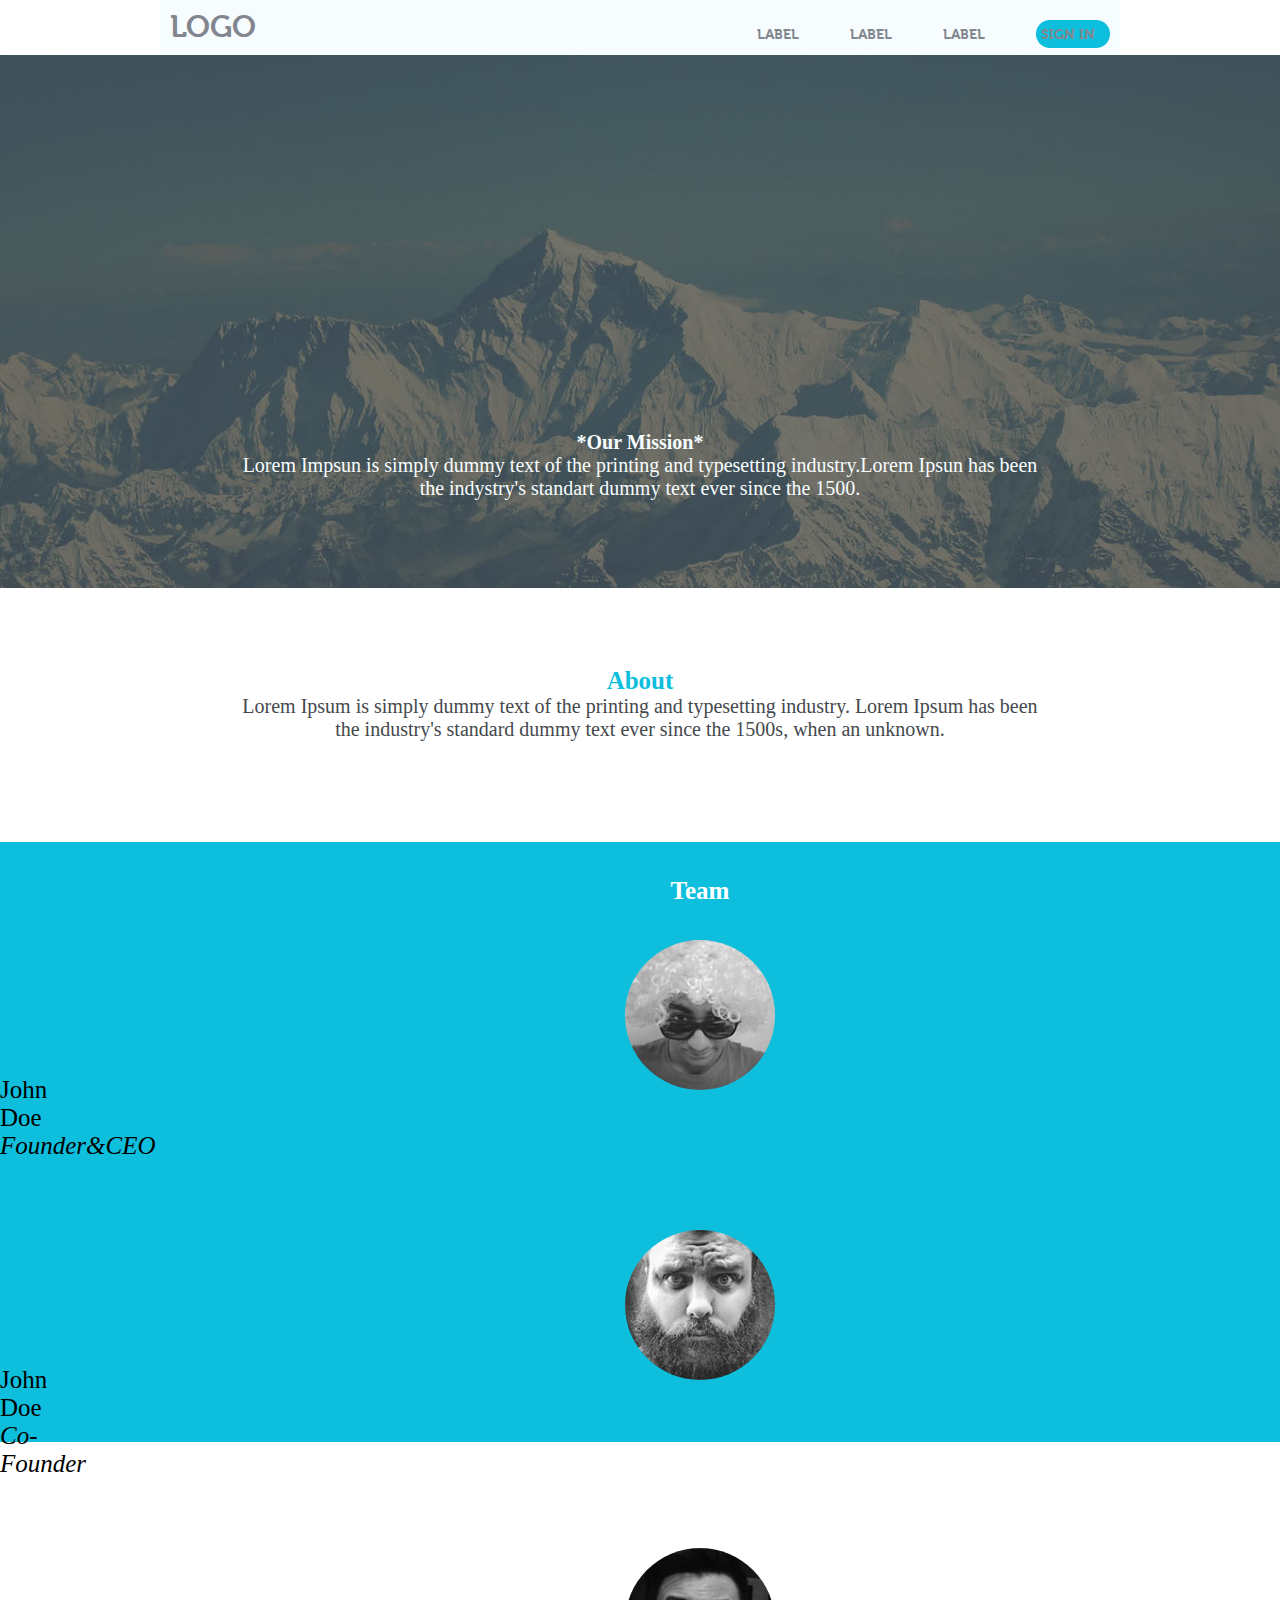
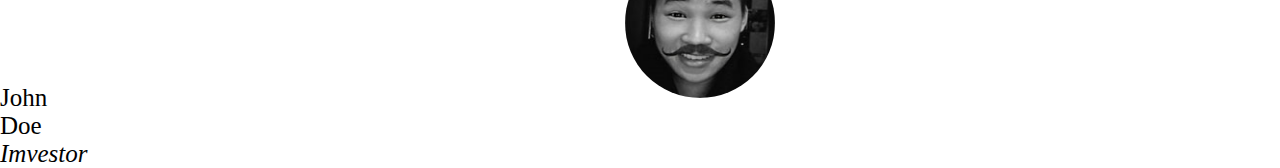
==== index.html @ d0048938 "one more shit" ====
<!DOCTYPE html>
<html>
<head>
	<title>Index</title>
	<link rel="stylesheet" type="text/css" href="./styles/style.css">
	<link rel="stylesheet" type="text/css" href="./styles/reset.css">
	<link rel="stylesheet" type="text/css" href="./fonts/stylesheet.css">
</head>
<body>
	<header>
		<div class="header">
			<a href="#" class="LOGO">LOGO</a>
			<ul class="menu">
				<li class="label"><a href="#">LABEL</a></li>
				<li class="label"><a href="#">LABEL</a></li>
				<li class="label"><a href="#">LABEL</a></li>
				<li class="Sign"><a href="#">SIGN IN</a></li>
			</ul>
		</div>
	</header>
	<main>
		<div class="ourmission">
		<img src="img/Layer 781.jpg">
		<div class="stars">
				<h1>*Our Mission*</h1>
			<p> Lorem Impsun is simply dummy text of the printing and typesetting industry.Lorem Ipsun has been the indystry's standart dummy text ever since the 1500.
			</p>
		</div>
	    </div>
		<div class="bg">
			<h2> About </h2>
			<p> Lorem Ipsum is simply dummy text of the printing and typesetting industry. Lorem Ipsum has been the industry's standard dummy text ever since the 1500s, when an unknown.
			</p>
		</div>
		</div>
		<div class="team">
			<h2>Team</h2>
			<div class="face"><img src="./img/Layer 79.jpg"></div>
			<figcaption class="name">John Doe <em>Founder&CEO</em></figcaption>
			<div class="face"><img src="./img/Layer 80.jpg"></div>
			<figcaption class="name">John Doe <em> Co-Founder</em></figcaption>
			<div class="face"><img src="./img/Layer 81.jpg"></div>
			<figcaption class="name">John Doe <em>Imvestor</em></figcaption>
			<div class="work"></div>
			
		</div>
	</main>

	<footer>
		
		
	</footer>

</body>
</html>
---- styles/style.css ----
.header{
	width: 960px;
	margin: auto;
	background-color: #f7fdfe;
	padding: 10px;
	font-family: 'museo700';

}
body a{
	text-decoration: none;
}
header a{
color: #82868f;

}

li{
display: inline-block;
text-decoration: none;
margin-right: 37px;
}
.menu{
	float: right;
	padding-top: 10px;

}
.label{
	margin-right: 37px;
	text-decoration: none;
}
 .menu a{
	margin-right: 10px;
	font-size: 14px;
}
.LOGO {
	font-size: 30px;
}
.Sign{
	background-color: #0ebfdd;
	border: 1px;
	padding: 5px;
	border-radius: 30px;
}
  img{
  width: 1400px;
  margin: auto;
}
.main{
  margin: auto;	
  position: relative;
}
.stars  {
  font-size: 20px;
  text-align: center;
  position: absolute;
  top: 70%;
  width: 800px;
  left:50%;
  transform: translate(-50%);
  color: #f7fdfe;
}

.ourmission{
position: relative;
text-align: center;
top: 0;
}
.bg{
	position: relative;
	width: 800px;
	height: 250px;
	text-align: center;
	margin: auto;
	top: 70%;
	transform: translateY(30%);
}
.bg h2{
	color: #0ebfdd;
	font-size: 25px;
}
.bg p{
	color: #45494d;
	font-size: 20px;
}
.team{
	width: 1400px;
	height: 600px;
	background-color: #0ebfdd;
	position: relative;
	margin: auto;
	text-align: center;
	font-size: 25px;
}
.team h2{
	color: #ffffff;
	transform: translateY(35px); 
}
.face{
  display: inline-block;
  width: 150px;
  height: 150px;
  overflow: hidden;
  border-radius: 50%;
  margin: 25px;
  transform: translateY(30%);
  text-align: center;
}
.face img{
  width: 150px;
  height: 150px;
  display: inline-block;
}
.name{
	text-align: center;
	width: 10px;
}
---- fonts/stylesheet.css ----
/*! Generated by Font Squirrel (https://www.fontsquirrel.com) on February 2, 2019 */



@font-face {
    font-family: 'museo700';
    src: url('museo_700-webfont.eot');
    src: url('museo_700-webfont.eot?#iefix') format('embedded-opentype'),
         url('museo_700-webfont.woff2') format('woff2'),
         url('museo_700-webfont.woff') format('woff'),
         url('museo_700-webfont.ttf') format('truetype');
    font-weight: normal;
    font-style: normal;

}
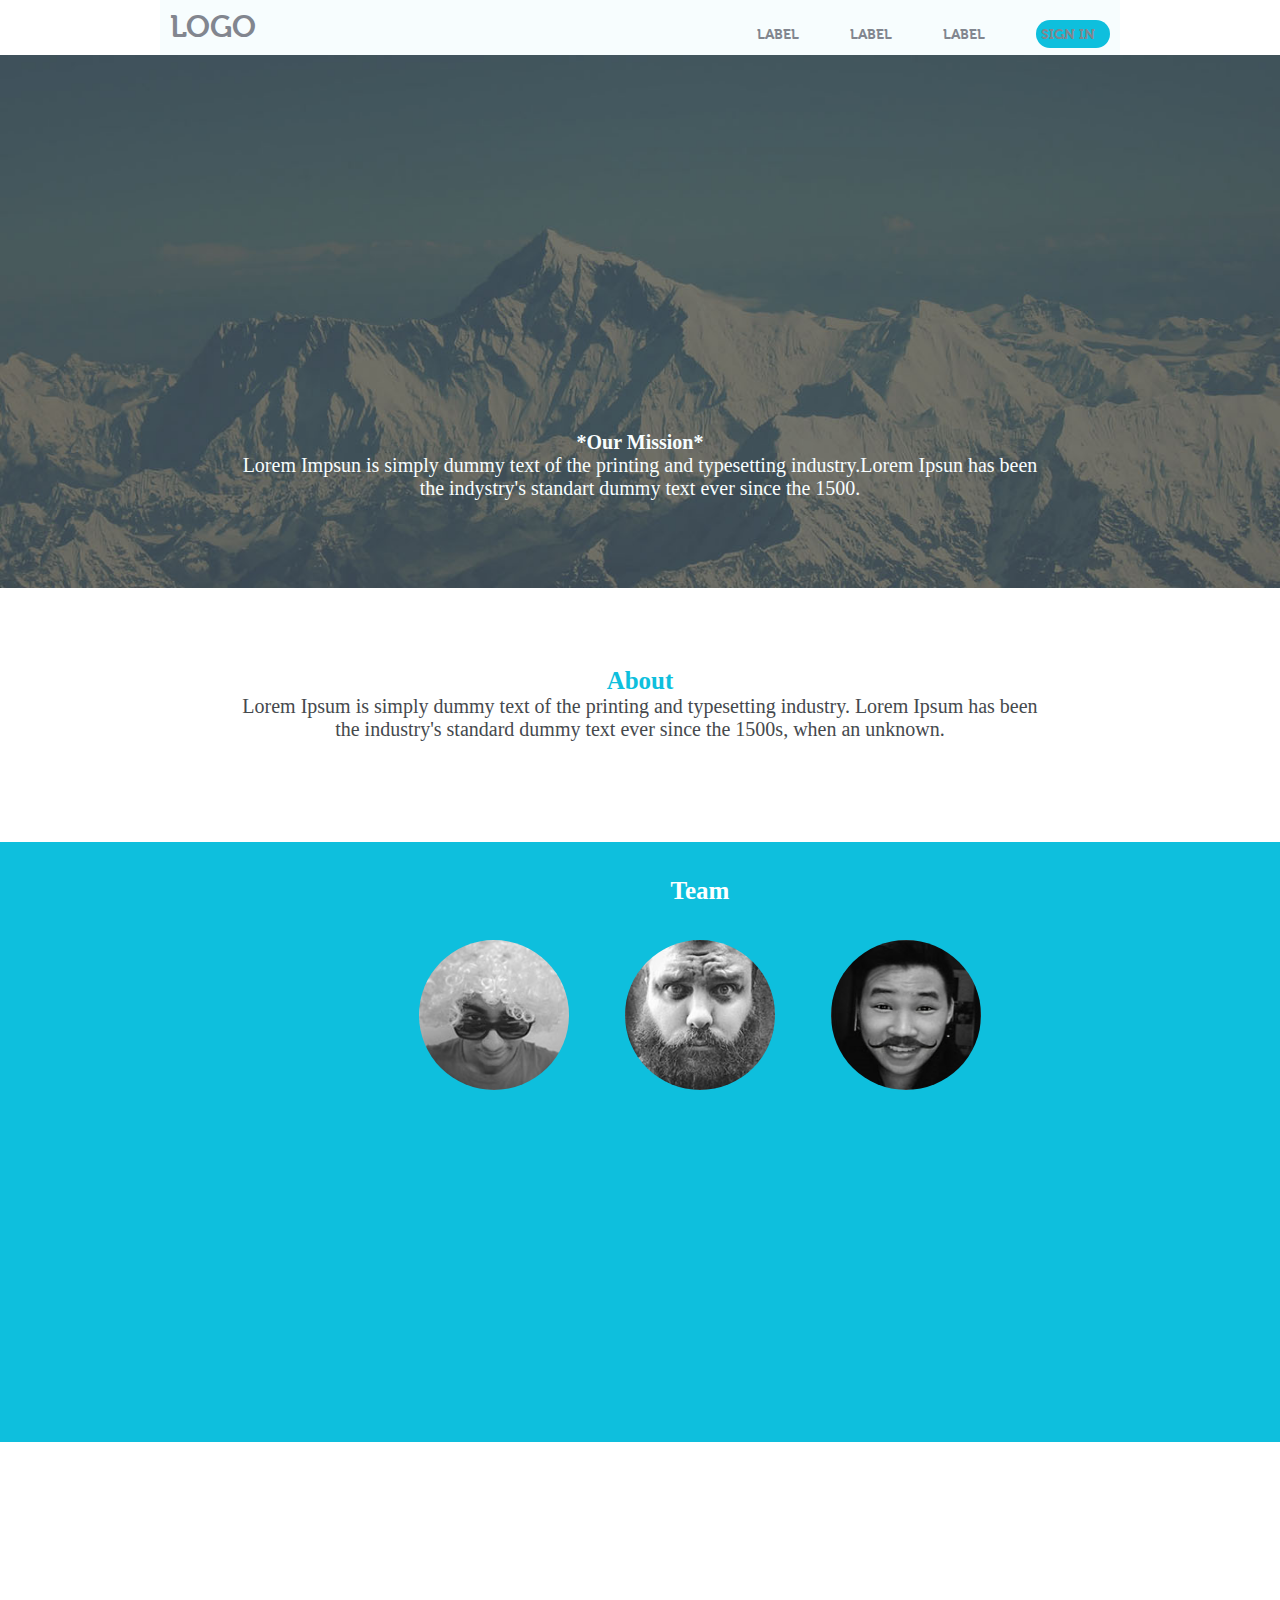
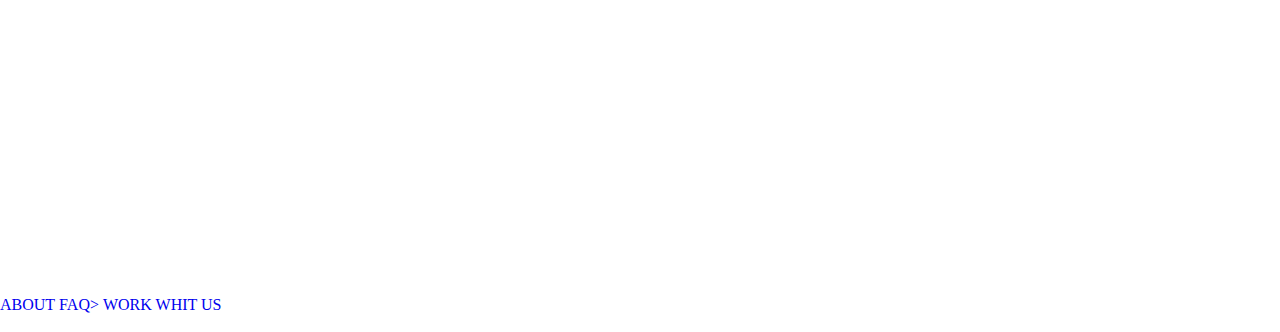
==== commit ec8be53e: "new shit" ====
--- a/index.html
+++ b/index.html
@@ -35,18 +35,31 @@
 		</div>
 		<div class="team">
 			<h2>Team</h2>
-			<div class="face"><img src="./img/Layer 79.jpg"></div>
-			<figcaption class="name">John Doe <em>Founder&CEO</em></figcaption>
-			<div class="face"><img src="./img/Layer 80.jpg"></div>
-			<figcaption class="name">John Doe <em> Co-Founder</em></figcaption>
-			<div class="face"><img src="./img/Layer 81.jpg"></div>
-			<figcaption class="name">John Doe <em>Imvestor</em></figcaption>
+			<figure class="face">
+		    <img src="./img/Layer 79.jpg">
+			<figcaption class="name">John Doe <em>Founder&CEO</em></figcaption></figure>
+			<figure class="face">
+			<img src="./img/Layer 80.jpg">
+			<figcaption class="name">John Doe <em> Co-Founder</em></figcaption></figure>
+			<figure class="face">
+			<img src="./img/Layer 81.jpg">
+			<figcaption class="name">John Doe <em>Imvestor</em></figcaption></figure>
 			<div class="work"></div>
-			
 		</div>
+		<iframe src="https://www.google.com/maps/embed?pb=!1m18!1m12!1m3!1d729.9897849547955!2d-81.25911024288953!3d42.958065471756285!2m3!1f0!2f0!3f0!3m2!1i1024!2i768!4f13.1!3m3!1m2!1s0x882ef18241b74919%3A0xaa1edb406be1b6e8!2zSGlnaGxhbmQgQXZlLCBMb25kb24sIE9OLCDQmtCw0L3QsNC00LA!5e0!3m2!1sru!2s!4v1550308290056" width="600" height="450" frameborder="0" style="border:0" allowfullscreen></iframe>	
 	</main>
+	<footer>
+			<ul class="mn">
+				<li class="gn"><a href="#">ABOUT</a></li>
+				<li class="gn"><a href="#">FAQ></li>
+				<li class="rh"><a href="#">WORK WHIT US</a></li>
+			</ul>
+			<ul class="icon">
+				<li></li>
+				<li></li>
+				<li></li>
+			</ul>
 
-	<footer>
 		
 		
 	</footer>
--- a/styles/style.css
+++ b/styles/style.css
@@ -111,8 +111,11 @@
   display: inline-block;
 }
 .name{
+	color: #f7fdfe;
 	text-align: center;
-	width: 10px;
+}
+iframe{
+	width: 1400px;
 }
 
 
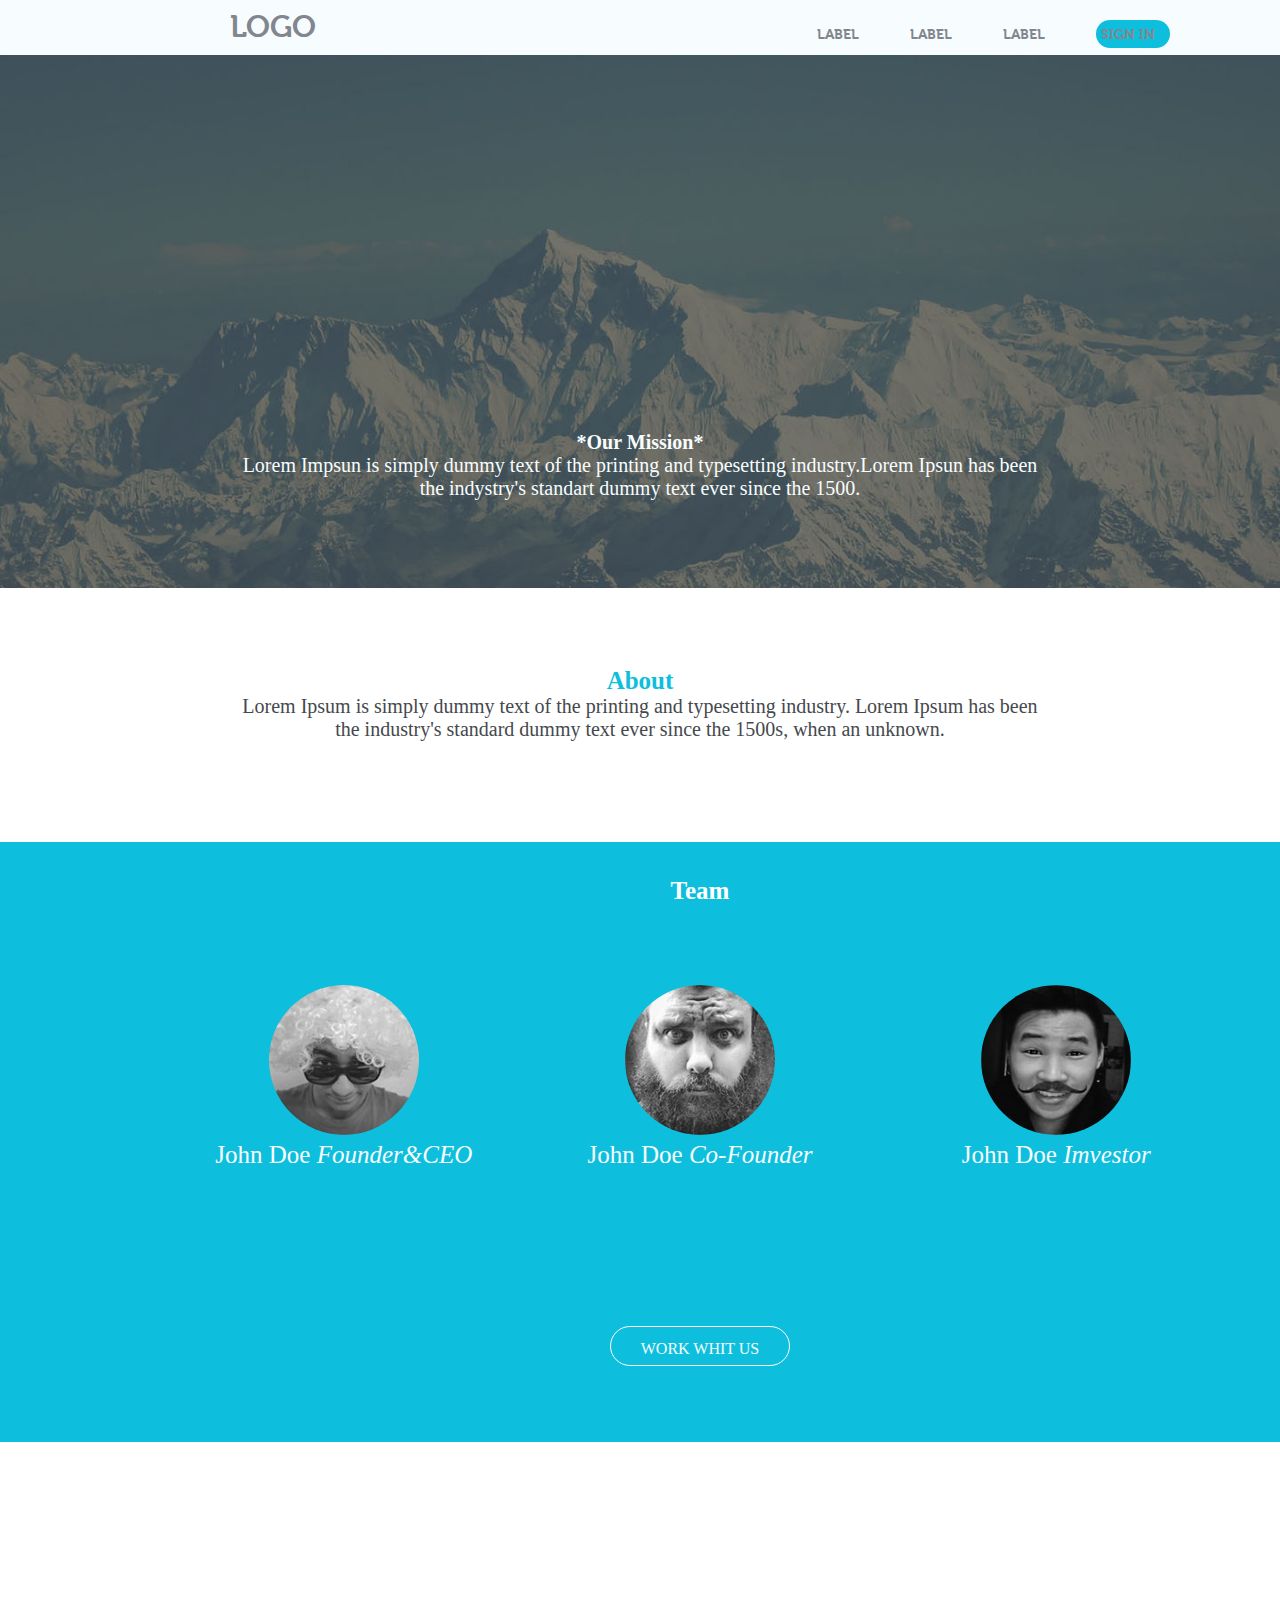
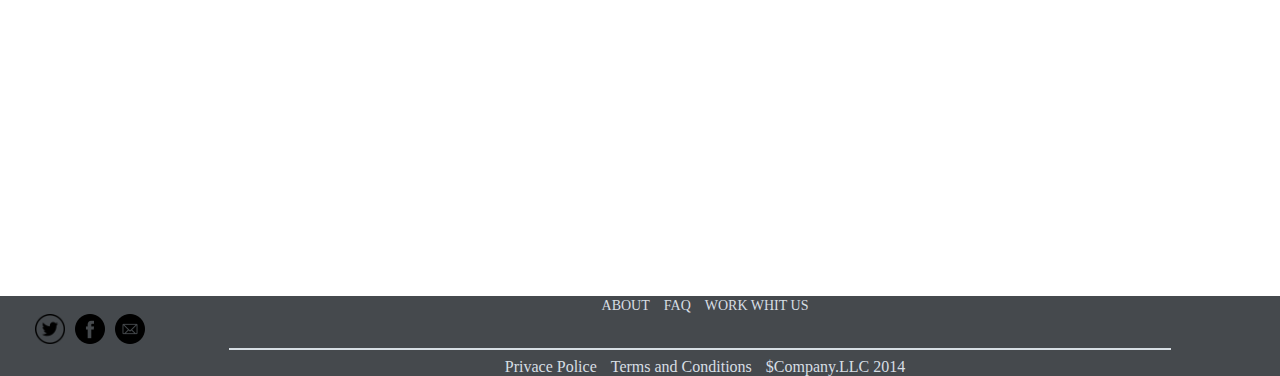
==== commit c8396676: "ces" ====
--- a/index.html
+++ b/index.html
@@ -44,24 +44,25 @@
 			<figure class="face">
 			<img src="./img/Layer 81.jpg">
 			<figcaption class="name">John Doe <em>Imvestor</em></figcaption></figure>
-			<div class="work"></div>
+			<div class="work"><a href="#">WORK WHIT US</a></div>
 		</div>
 		<iframe src="https://www.google.com/maps/embed?pb=!1m18!1m12!1m3!1d729.9897849547955!2d-81.25911024288953!3d42.958065471756285!2m3!1f0!2f0!3f0!3m2!1i1024!2i768!4f13.1!3m3!1m2!1s0x882ef18241b74919%3A0xaa1edb406be1b6e8!2zSGlnaGxhbmQgQXZlLCBMb25kb24sIE9OLCDQmtCw0L3QsNC00LA!5e0!3m2!1sru!2s!4v1550308290056" width="600" height="450" frameborder="0" style="border:0" allowfullscreen></iframe>	
 	</main>
 	<footer>
-			<ul class="mn">
-				<li class="gn"><a href="#">ABOUT</a></li>
-				<li class="gn"><a href="#">FAQ></li>
-				<li class="rh"><a href="#">WORK WHIT US</a></li>
-			</ul>
-			<ul class="icon">
-				<li></li>
-				<li></li>
-				<li></li>
-			</ul>
-
-		
-		
+		<nav>
+			<a href="#">ABOUT</a>
+			<a href="#">FAQ</a>
+			<a href="#">WORK WHIT US</a>
+		</nav>
+			<div class="social">
+			<a href="#"><img src="./img/mail.png"></a>
+			<a href="#"><img src="./img/face.png"></a>
+			<a href="#"><img src="./img/twit.png"></a>
+		</div>
+        <hr align="center"  width="940px" color="#d7dee4"/>
+		<p>Privace Police</p>
+		<p>Terms and Conditions </p>
+		<p>$Company.LLC 2014</p>
 	</footer>
 
 </body>
--- a/styles/style.css
+++ b/styles/style.css
@@ -1,3 +1,7 @@
+header{
+	background-color: #f7fdfe;
+	width: 1400px;
+}
 .header{
 	width: 960px;
 	margin: auto;
@@ -11,7 +15,6 @@
 }
 header a{
 color: #82868f;
-
 }
 
 li{
@@ -22,7 +25,6 @@
 .menu{
 	float: right;
 	padding-top: 10px;
-
 }
 .label{
 	margin-right: 37px;
@@ -40,6 +42,7 @@
 	border: 1px;
 	padding: 5px;
 	border-radius: 30px;
+
 }
   img{
   width: 1400px;
@@ -97,8 +100,8 @@
 }
 .face{
   display: inline-block;
-  width: 150px;
-  height: 150px;
+  width: 300px;
+  height: 300px;
   overflow: hidden;
   border-radius: 50%;
   margin: 25px;
@@ -109,13 +112,57 @@
   width: 150px;
   height: 150px;
   display: inline-block;
+  border-radius: 50%;
 }
 .name{
 	color: #f7fdfe;
 	text-align: center;
 }
+.work{
+	width: 180px;
+	border: 1px solid white;
+	padding: 5px;
+	border-radius: 30px;
+	margin: auto;
+	transform: translateY(250%);
+	
+}
+.work a{
+	color: #f7fdfe;
+	font-size: 16px;
+
+}
 iframe{
 	width: 1400px;
+}
+footer{
+	background-color: #45494d;
+	width: 1400px;
+	margin: 0 auto;
+  text-align: center;
+}
+footer a{
+	color: #d7dee4;
+	font-size: 14px;
+	margin-left: 10px;
+}
+footer nav a:hover{
+	border-bottom: 1px solid #d7dee4;
+}
+footer p{
+	color: #d7dee4;
+	text-align: right;
+	margin-left: 10px;
+	display: inline-block;
+}
+.social{
+	width:  140px;
+	margin-left: 5px;
+}
+.social a{
+	display: inline-block;
+  width: 30px;
+  float: right;
 }
 
 
@@ -134,6 +181,3 @@
 
 
 
-
-
-
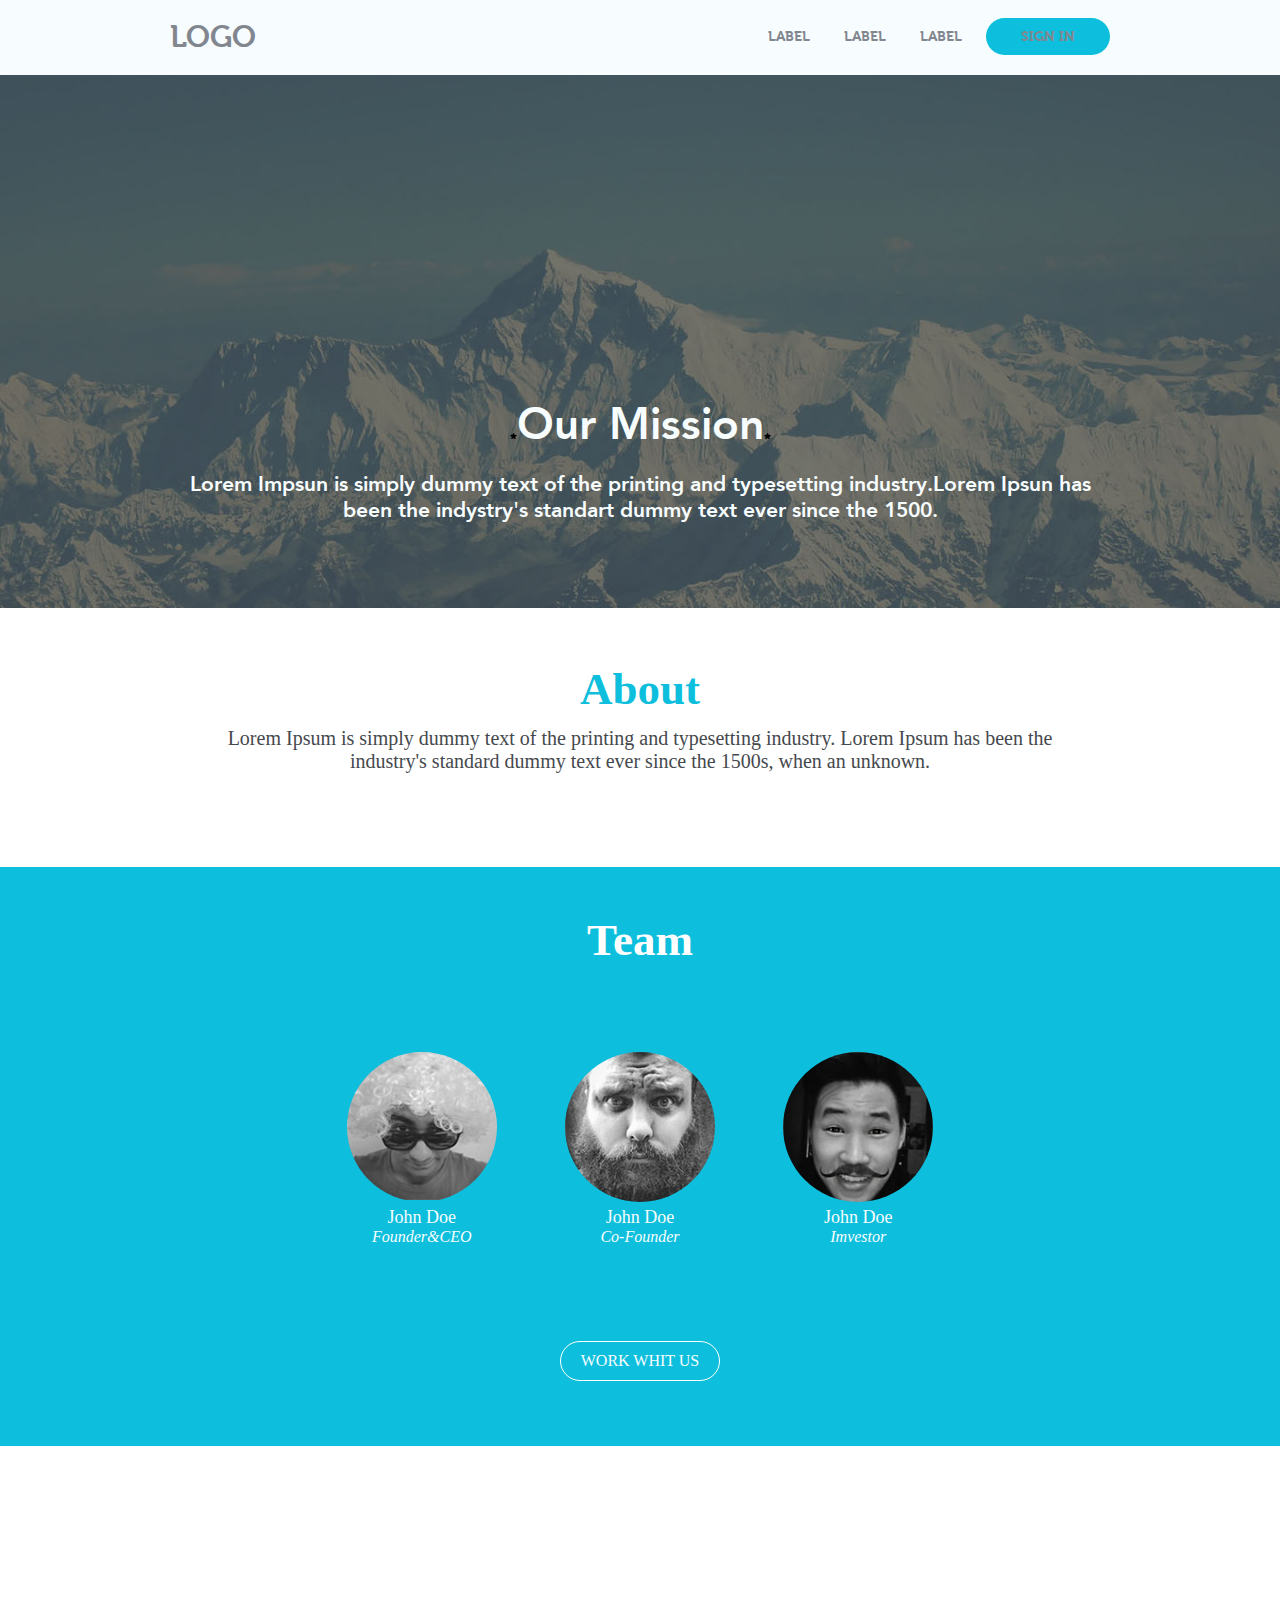
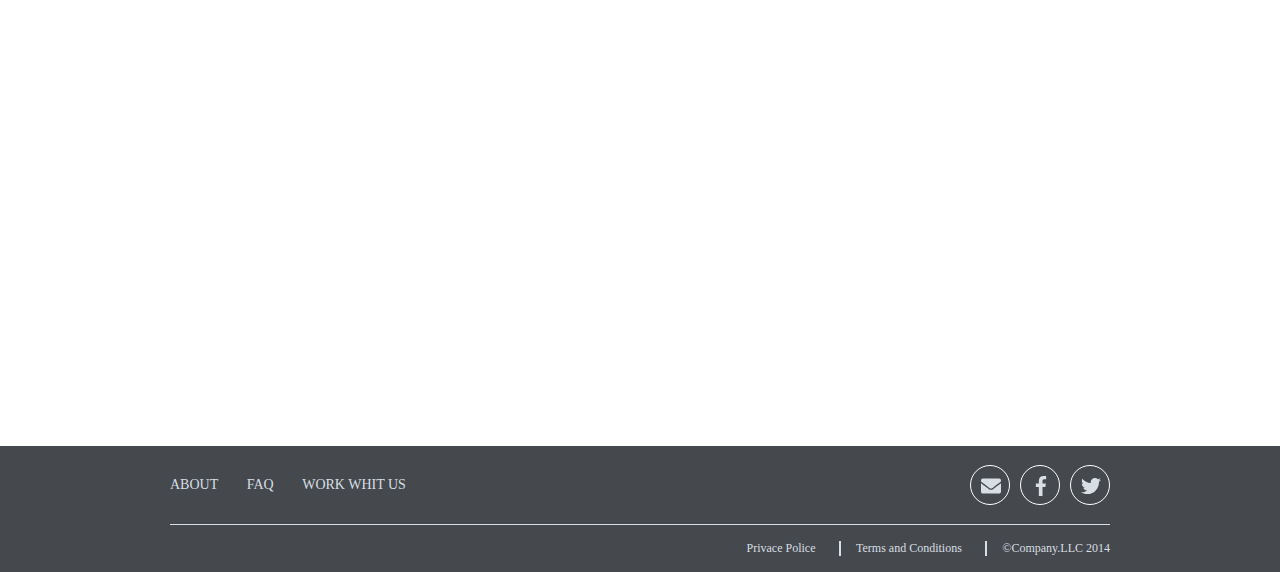
==== commit a086dd5d: "add fonts,add img, edit styles" ====
--- a/index.html
+++ b/index.html
@@ -8,62 +8,89 @@
 </head>
 <body>
 	<header>
-		<div class="header">
-			<a href="#" class="LOGO">LOGO</a>
-			<ul class="menu">
-				<li class="label"><a href="#">LABEL</a></li>
-				<li class="label"><a href="#">LABEL</a></li>
-				<li class="label"><a href="#">LABEL</a></li>
-				<li class="Sign"><a href="#">SIGN IN</a></li>
-			</ul>
+		<div class="conteiner">
+			<div class="header clearfix">
+				<a href="#" class="LOGO">LOGO</a>
+					<ul class="menu">
+						<li class="label"><a href="#">LABEL</a></li>
+						<li class="label"><a href="#">LABEL</a></li>
+						<li class="label"><a href="#">LABEL</a></li>
+						<li class="Sign"><a href="#">SIGN IN</a></li>
+					</ul>
+			</div>
 		</div>
 	</header>
 	<main>
 		<div class="ourmission">
-		<img src="img/Layer 781.jpg">
-		<div class="stars">
-				<h1>*Our Mission*</h1>
-			<p> Lorem Impsun is simply dummy text of the printing and typesetting industry.Lorem Ipsun has been the indystry's standart dummy text ever since the 1500.
-			</p>
+	   <img src="img/Layer 781.jpg">
+		    <div class="stars">
+		  		<div class="conteiner">
+					<h1><img src="img/star-solid.svg">Our Mission<img src="img/star-solid.svg"></h1>
+				 <p> Lorem Impsun is simply dummy text of the printing and typesetting industry.Lorem Ipsun has been the indystry's standart dummy text ever since the 1500.
+				 </p>
+		    </div>
+	     </div>
+	  </div>
+		<div class="bg">
+				<div class="conteiner">
+					<h2> About </h2>
+						<p> Lorem Ipsum is simply dummy text of the printing and typesetting industry. Lorem Ipsum has been the industry's standard dummy text ever since the 1500s, when an unknown.
+						</p>
+				</div>
 		</div>
-	    </div>
-		<div class="bg">
-			<h2> About </h2>
-			<p> Lorem Ipsum is simply dummy text of the printing and typesetting industry. Lorem Ipsum has been the industry's standard dummy text ever since the 1500s, when an unknown.
-			</p>
-		</div>
-		</div>
-		<div class="team">
-			<h2>Team</h2>
-			<figure class="face">
-		    <img src="./img/Layer 79.jpg">
-			<figcaption class="name">John Doe <em>Founder&CEO</em></figcaption></figure>
-			<figure class="face">
-			<img src="./img/Layer 80.jpg">
-			<figcaption class="name">John Doe <em> Co-Founder</em></figcaption></figure>
-			<figure class="face">
-			<img src="./img/Layer 81.jpg">
-			<figcaption class="name">John Doe <em>Imvestor</em></figcaption></figure>
-			<div class="work"><a href="#">WORK WHIT US</a></div>
-		</div>
-		<iframe src="https://www.google.com/maps/embed?pb=!1m18!1m12!1m3!1d729.9897849547955!2d-81.25911024288953!3d42.958065471756285!2m3!1f0!2f0!3f0!3m2!1i1024!2i768!4f13.1!3m3!1m2!1s0x882ef18241b74919%3A0xaa1edb406be1b6e8!2zSGlnaGxhbmQgQXZlLCBMb25kb24sIE9OLCDQmtCw0L3QsNC00LA!5e0!3m2!1sru!2s!4v1550308290056" width="600" height="450" frameborder="0" style="border:0" allowfullscreen></iframe>	
+		  <div class="team">
+			  <div class="conteiner">
+					<h2>Team</h2>
+					<div class="team_to_face">
+		   			<div class="face">
+		   				<div class="faceimg"><img src="./img/Layer 79.jpg"></div>
+						  <p class="name"> John Doe</p>
+						  <p class="profi">Founder&CEO</p>
+					  </div>
+						<div class="face">	
+							<div class="faceimg"><img src="./img/Layer 80.jpg"></div>
+				  	  <p class="name">John Doe</p>
+					    <p class="profi">Co-Founder</p>
+				    </div>
+						<div class="face">
+					  	<div class="faceimg"><img src="./img/Layer 81.jpg"></div>
+						  <p class="name">John Doe</p>
+						  <p class="profi">Imvestor</p>
+					  </div>
+							<div class="work"><a href="#">WORK WHIT US</a></div>
+				  </div>
+			  </div>
+			</div>
+		<iframe src="https://www.google.com/maps/embed?pb=!1m18!1m12!1m3!1d729.9897849547955!2d-81.25911024288953!3d42.958065471756285!2m3!1f0!2f0!3f0!3m2!1i1024!2i768!4f13.1!3m3!1m2!1s0x882ef18241b74919%3A0xaa1edb406be1b6e8!2zSGlnaGxhbmQgQXZlLCBMb25kb24sIE9OLCDQmtCw0L3QsNC00LA!5e0!3m2!1sru!2s!4v1550308290056" height="600px" width="100%" frameborder="0" style="border:0" allowfullscreen></iframe>	
 	</main>
-	<footer>
-		<nav>
-			<a href="#">ABOUT</a>
-			<a href="#">FAQ</a>
-			<a href="#">WORK WHIT US</a>
-		</nav>
-			<div class="social">
-			<a href="#"><img src="./img/mail.png"></a>
-			<a href="#"><img src="./img/face.png"></a>
-			<a href="#"><img src="./img/twit.png"></a>
-		</div>
-        <hr align="center"  width="940px" color="#d7dee4"/>
-		<p>Privace Police</p>
-		<p>Terms and Conditions </p>
-		<p>$Company.LLC 2014</p>
-	</footer>
-
+		<footer>
+			<div class="conteiner clearfix">
+			 <div class="ollfoot">
+			  <div class="menuandicon clearfix">
+			  <div class="menufoot">	
+			    <ul>
+				    <li><a href="#">ABOUT</a></li>
+				    <li><a href="#">FAQ</a></li>
+			    	<li><a href="#">WORK WHIT US</a></li>
+			    </ul>
+			  </div>
+				<div class="social">
+					<ul>
+						<li><a href="#"><svg aria-hidden="true" focusable="false" data-prefix="fas" data-icon="envelope" class="svg-inline--fa fa-envelope fa-w-16" role="img" xmlns="http://www.w3.org/2000/svg" viewBox="0 0 512 512"><path fill="currentColor" d="M502.3 190.8c3.9-3.1 9.7-.2 9.7 4.7V400c0 26.5-21.5 48-48 48H48c-26.5 0-48-21.5-48-48V195.6c0-5 5.7-7.8 9.7-4.7 22.4 17.4 52.1 39.5 154.1 113.6 21.1 15.4 56.7 47.8 92.2 47.6 35.7.3 72-32.8 92.3-47.6 102-74.1 131.6-96.3 154-113.7zM256 320c23.2.4 56.6-29.2 73.4-41.4 132.7-96.3 142.8-104.7 173.4-128.7 5.8-4.5 9.2-11.5 9.2-18.9v-19c0-26.5-21.5-48-48-48H48C21.5 64 0 85.5 0 112v19c0 7.4 3.4 14.3 9.2 18.9 30.6 23.9 40.7 32.4 173.4 128.7 16.8 12.2 50.2 41.8 73.4 41.4z"></path></svg></a></li>
+						<li><a href="#"><svg aria-hidden="true" focusable="false" data-prefix="fab" data-icon="facebook-f" class="svg-inline--fa fa-facebook-f fa-w-9" role="img" xmlns="http://www.w3.org/2000/svg" viewBox="0 0 264 512"><path fill="currentColor" d="M215.8 85H264V3.6C255.7 2.5 227.1 0 193.8 0 124.3 0 76.7 42.4 76.7 120.3V192H0v91h76.7v229h94V283h73.6l11.7-91h-85.3v-62.7c0-26.3 7.3-44.3 45.1-44.3z"></path></svg></a></li>
+						<li><a href="#"><svg aria-hidden="true" focusable="false" data-prefix="fab" data-icon="twitter" class="svg-inline--fa fa-twitter fa-w-16" role="img" xmlns="http://www.w3.org/2000/svg" viewBox="0 0 512 512"><path fill="currentColor" d="M459.37 151.716c.325 4.548.325 9.097.325 13.645 0 138.72-105.583 298.558-298.558 298.558-59.452 0-114.68-17.219-161.137-47.106 8.447.974 16.568 1.299 25.34 1.299 49.055 0 94.213-16.568 130.274-44.832-46.132-.975-84.792-31.188-98.112-72.772 6.498.974 12.995 1.624 19.818 1.624 9.421 0 18.843-1.3 27.614-3.573-48.081-9.747-84.143-51.98-84.143-102.985v-1.299c13.969 7.797 30.214 12.67 47.431 13.319-28.264-18.843-46.781-51.005-46.781-87.391 0-19.492 5.197-37.36 14.294-52.954 51.655 63.675 129.3 105.258 216.365 109.807-1.624-7.797-2.599-15.918-2.599-24.04 0-57.828 46.782-104.934 104.934-104.934 30.213 0 57.502 12.67 76.67 33.137 23.715-4.548 46.456-13.32 66.599-25.34-7.798 24.366-24.366 44.833-46.132 57.827 21.117-2.273 41.584-8.122 60.426-16.243-14.292 20.791-32.161 39.308-52.628 54.253z"></path></svg></a></li>
+					</ul>
+					</div>
+				</div>
+				 <div class="ptc">
+				 	 <ul>
+						<li><a href="#">Privace Police &nbsp</a></li>
+						<li><a href="#">Terms and Conditions &nbsp</a></li>
+						<li><a href="#">&copyCompany.LLC 2014</a></li>
+						</ul>
+				 </div>
+			 </div>
+			</div>
+		</footer>
 </body>
 </html>--- a/styles/style.css
+++ b/styles/style.css
@@ -1,18 +1,24 @@
 header{
 	background-color: #f7fdfe;
-	width: 1400px;
-}
+}
+
+.conteiner{
+	width: 960px;
+	margin: auto;
+	padding: 0 10px;
+}
+
 .header{
-	width: 960px;
 	margin: auto;
 	background-color: #f7fdfe;
-	padding: 10px;
 	font-family: 'museo700';
-
-}
+	padding: 20px 0;
+}
+
 body a{
 	text-decoration: none;
 }
+
 header a{
 color: #82868f;
 }
@@ -22,45 +28,63 @@
 text-decoration: none;
 margin-right: 37px;
 }
+
 .menu{
 	float: right;
-	padding-top: 10px;
-}
+	padding-top: 7px;
+}
+
 .label{
-	margin-right: 37px;
+	margin-right: 30px;
 	text-decoration: none;
 }
+.menu .label:nth-of-type(3){
+	margin-right: 20px;
+}
+
  .menu a{
-	margin-right: 10px;
 	font-size: 14px;
 }
+
 .LOGO {
 	font-size: 30px;
 }
-.Sign{
+
+.Sign a{
+	padding: 10px 35px;
 	background-color: #0ebfdd;
 	border: 1px;
-	padding: 5px;
 	border-radius: 30px;
-
-}
-  img{
-  width: 1400px;
+}
+
+.ourmission >  img{
   margin: auto;
-}
-.main{
-  margin: auto;	
-  position: relative;
-}
+  display: block;
+}
+
 .stars  {
-  font-size: 20px;
+	bottom: 85px;
+	left:50%;
+	transform: translateX(-50%);
+	position: absolute;
   text-align: center;
-  position: absolute;
-  top: 70%;
-  width: 800px;
-  left:50%;
-  transform: translate(-50%);
   color: #f7fdfe;
+  font-family: 'avenir_85_heavyheavy'
+}
+
+
+.stars h1{
+ font-size: 44px;
+ margin-bottom: 20px;
+}
+.stars p{
+	padding: 0 10px;
+ font-size: 21px;
+}
+
+.stars img{
+	width: 7px;
+  fill: #f7fdfe; 
 }
 
 .ourmission{
@@ -68,116 +92,182 @@
 text-align: center;
 top: 0;
 }
+
 .bg{
-	position: relative;
-	width: 800px;
-	height: 250px;
 	text-align: center;
-	margin: auto;
-	top: 70%;
-	transform: translateY(30%);
-}
+	padding-top: 55px;
+	padding-bottom: 94px;
+}
+
 .bg h2{
+	
 	color: #0ebfdd;
-	font-size: 25px;
-}
+	font-size: 45px;
+	font-family: 'avenir heavy';
+	margin-bottom: 12px;
+}
+
 .bg p{
 	color: #45494d;
 	font-size: 20px;
-}
+	padding: 0 50px;
+	font-family: 'avenir medium'
+}
+.bg .conteiner{
+	margin-bottom: 50%: 
+}
+
 .team{
-	width: 1400px;
-	height: 600px;
 	background-color: #0ebfdd;
-	position: relative;
 	margin: auto;
 	text-align: center;
 	font-size: 25px;
-}
+	padding: 47px 0 65px;
+}
+
 .team h2{
-	color: #ffffff;
-	transform: translateY(35px); 
-}
+ font-size: 45px;
+ color: #ffffff;
+ font-family: 'avenir heavy'
+}
+.team_to_face{
+	margin-top: 86px;
+}
+
 .face{
   display: inline-block;
-  width: 300px;
-  height: 300px;
+  margin:0 31px;
+ 
+}
+
+.faceimg{
+  border-radius: 50%;
   overflow: hidden;
-  border-radius: 50%;
-  margin: 25px;
-  transform: translateY(30%);
-  text-align: center;
-}
-.face img{
   width: 150px;
   height: 150px;
-  display: inline-block;
-  border-radius: 50%;
-}
+  margin-bottom: 5px;
+}
+
 .name{
 	color: #f7fdfe;
 	text-align: center;
-}
+	font-size: 18px;
+	font-family: 'avenir heavy'
+}
+
+.profi {
+color: #f7fdfe;
+font-size: 16px;
+font-style: italic;
+font-family: 'avenir heavy'
+}
+
 .work{
-	width: 180px;
+  margin-top: 93px;
+}
+
+.work a{
+	display: inline-block;
+	color: #f7fdfe;
 	border: 1px solid white;
 	padding: 5px;
 	border-radius: 30px;
-	margin: auto;
-	transform: translateY(250%);
-	
-}
-.work a{
-	color: #f7fdfe;
+	padding: 10px 20px;
 	font-size: 16px;
-
-}
-iframe{
-	width: 1400px;
-}
+}
+
 footer{
 	background-color: #45494d;
-	width: 1400px;
-	margin: 0 auto;
-  text-align: center;
-}
-footer a{
-	color: #d7dee4;
+	margin: auto;
+  text-decoration: none;
+}
+.clearfix:before,
+.clearfix:after {
+	content: " ";
+	display: table;
+}
+
+.clearfix:after {
+	clear: both;
+}
+
+.ollfoot{
+	width: 940px;
+  
+}
+
+.ollfoot a{
+font-family:'museo sans 500' ;
+color: #d7dee4;
+}
+
+.menuandicon{
+border-bottom: 1px solid #d7dee4;
+}
+.menufoot {
 	font-size: 14px;
-	margin-left: 10px;
-}
-footer nav a:hover{
-	border-bottom: 1px solid #d7dee4;
-}
-footer p{
-	color: #d7dee4;
-	text-align: right;
-	margin-left: 10px;
-	display: inline-block;
-}
+	text-decoration: none;
+	margin: 31px 0 30px;
+	float: left;
+}
+.menufoot li{
+	margin-right: 25px;
+}
+
 .social{
-	width:  140px;
-	margin-left: 5px;
-}
+ float: right;	
+ display: inline-block;
+ margin: 19px 0;
+
+}
+.social li{
+	margin-left: 6px;
+}
+
 .social a{
-	display: inline-block;
-  width: 30px;
-  float: right;
-}
-
-
-
-
-
-
-
-
-
-
-
-
-
-
-
-
-
+width: 40px;
+height: 40px;
+border: 1px solid white;	
+border-radius: 50%;
+display: inline-block;
+padding: 10px;	
+}
+.social svg{
+	width: 20px;
+	height: 20px;
+}
+
+.ptc{
+	font-size: 10px;
+	float: right;
+	margin-top: 16px;
+	margin-bottom: 16px;
+}
+
+.ptc li{
+	padding: 0 15px;
+	border-left: 2px solid #d7dee4
+}
+
+.ptc a{
+	font-size: 12px;
+}
+.ptc li:first-of-type {
+	border: none;
+}
+
+.ptc li:last-of-type {
+	padding-right: 0; 
+}
+
+iframe{
+	display: block;
+}
+
+
+
+
+
+
+
+
--- a/fonts/stylesheet.css
+++ b/fonts/stylesheet.css
@@ -12,4 +12,37 @@
     font-weight: normal;
     font-style: normal;
 
+}
+
+/*! Generated by Font Squirrel (https://www.fontsquirrel.com) on March 3, 2019 */
+
+
+
+@font-face {
+    font-family: 'museo_sans500';
+    src: url('museosans_500-webfont.eot');
+    src: url('museosans_500-webfont.eot?#iefix') format('embedded-opentype'),
+         url('museosans_500-webfont.woff2') format('woff2'),
+         url('museosans_500-webfont.woff') format('woff'),
+         url('museosans_500-webfont.ttf') format('truetype'),
+         url('museosans_500-webfont.svg#museo_sans500') format('svg');
+    font-weight: normal;
+    font-style: normal;
+
+}
+
+
+
+
+@font-face {
+    font-family: 'avenir_85_heavyheavy';
+    src: url('aeh-webfont.eot');
+    src: url('aeh-webfont.eot?#iefix') format('embedded-opentype'),
+         url('aeh-webfont.woff2') format('woff2'),
+         url('aeh-webfont.woff') format('woff'),
+         url('aeh-webfont.ttf') format('truetype'),
+         url('aeh-webfont.svg#avenir_85_heavyheavy') format('svg');
+    font-weight: normal;
+    font-style: normal;
+
 }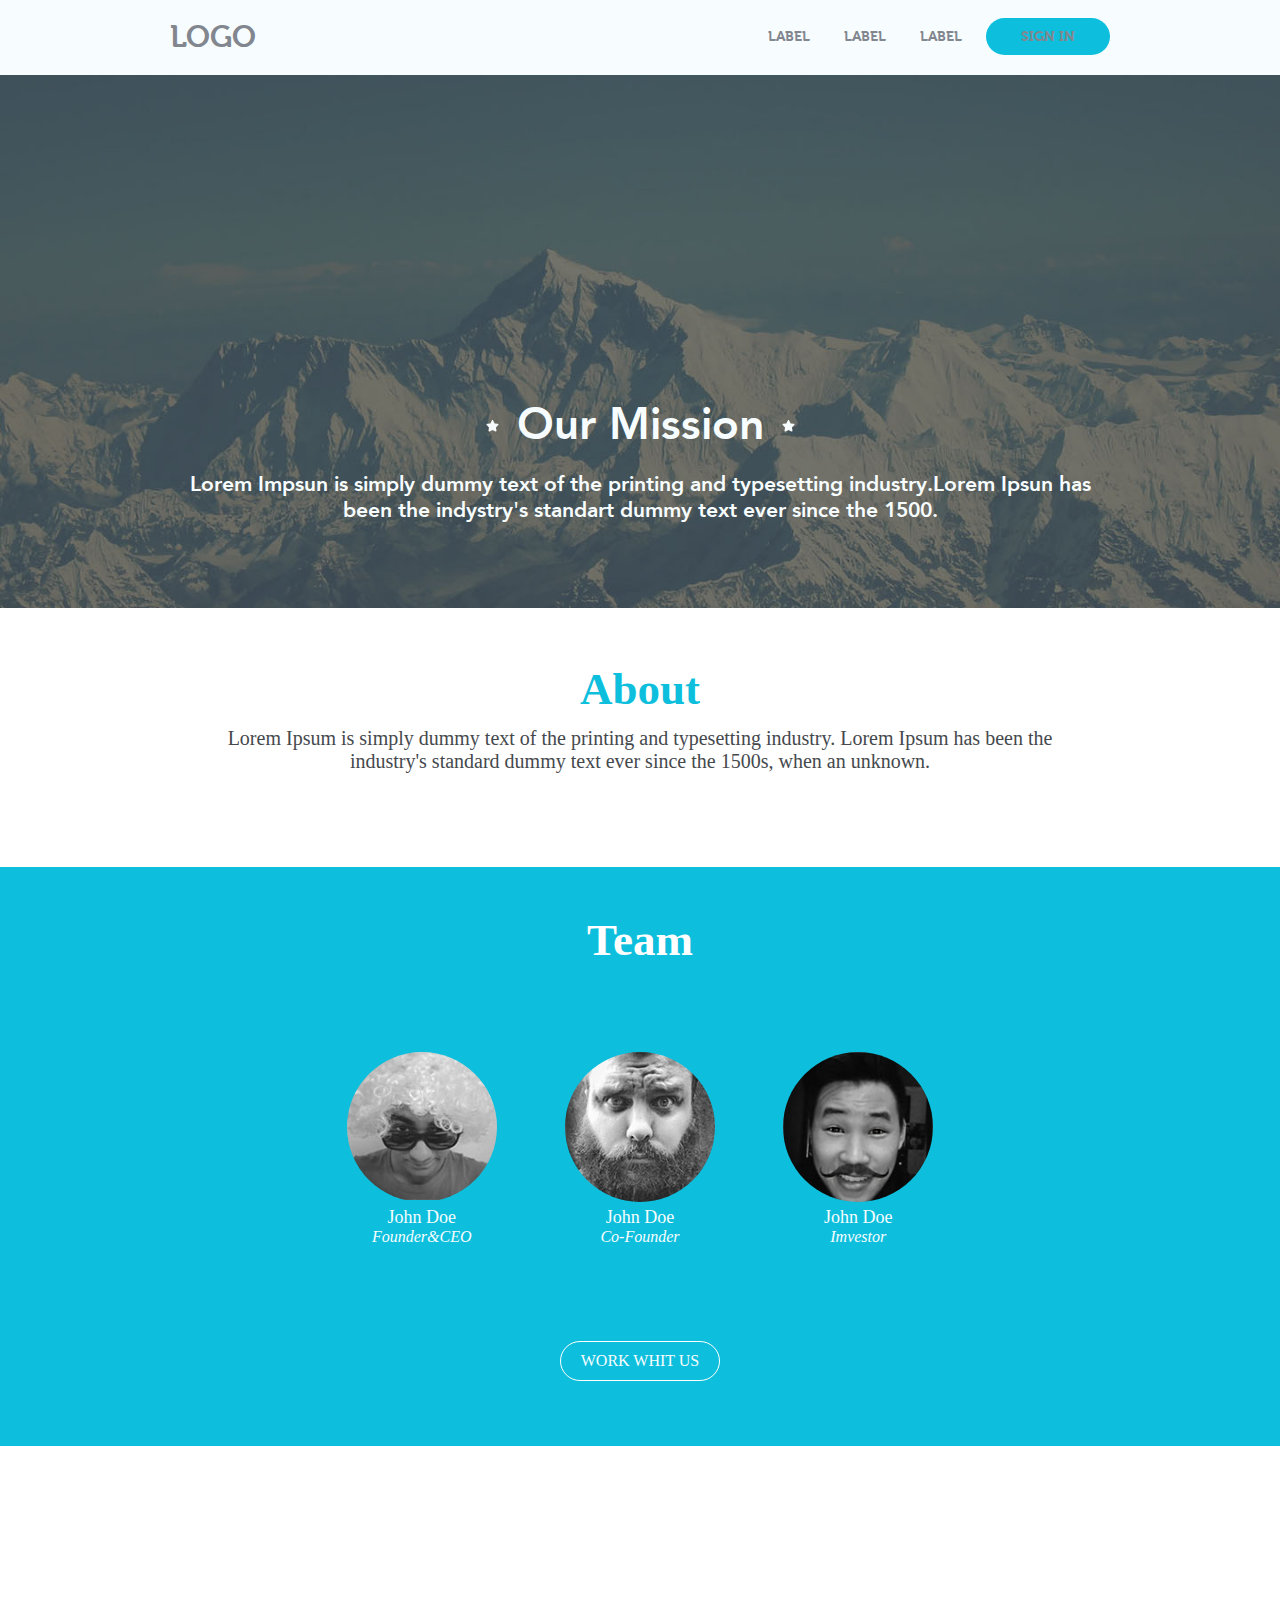
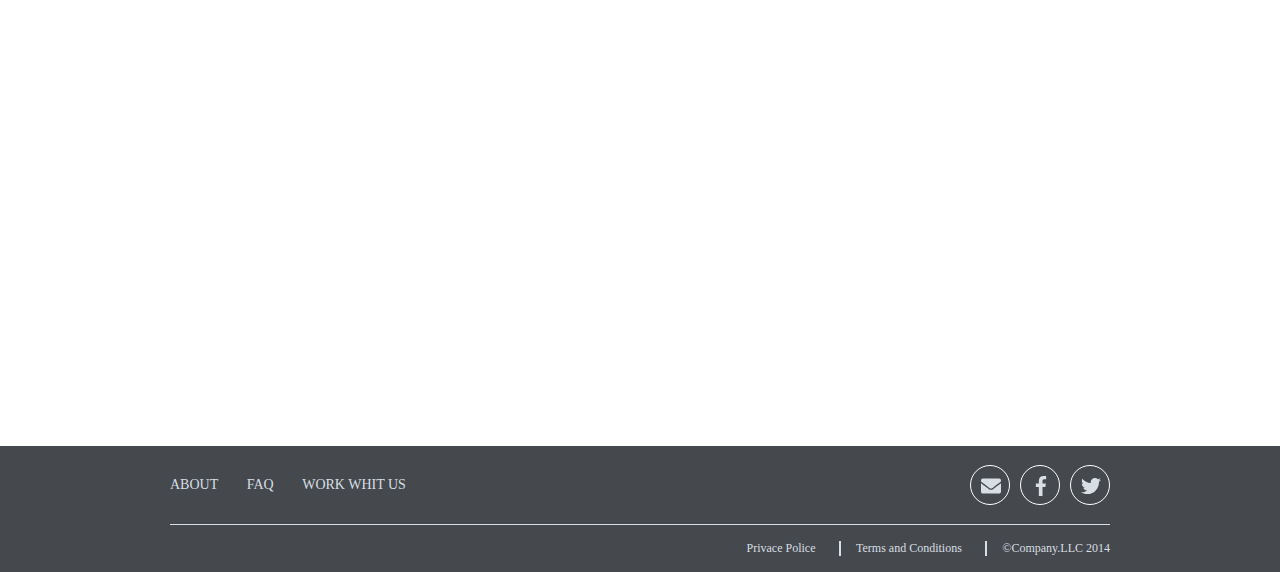
==== commit 74425bcd: "revision" ====
--- a/index.html
+++ b/index.html
@@ -1,96 +1,102 @@
 <!DOCTYPE html>
 <html>
 <head>
-	<title>Index</title>
-	<link rel="stylesheet" type="text/css" href="./styles/style.css">
-	<link rel="stylesheet" type="text/css" href="./styles/reset.css">
-	<link rel="stylesheet" type="text/css" href="./fonts/stylesheet.css">
+  <title>Index</title>
+  <link rel="stylesheet" type="text/css" href="./styles/style.css">
+  <link rel="stylesheet" type="text/css" href="./styles/reset.css">
+  <link rel="stylesheet" type="text/css" href="./fonts/stylesheet.css">
 </head>
 <body>
-	<header>
-		<div class="conteiner">
-			<div class="header clearfix">
-				<a href="#" class="LOGO">LOGO</a>
-					<ul class="menu">
-						<li class="label"><a href="#">LABEL</a></li>
-						<li class="label"><a href="#">LABEL</a></li>
-						<li class="label"><a href="#">LABEL</a></li>
-						<li class="Sign"><a href="#">SIGN IN</a></li>
-					</ul>
-			</div>
-		</div>
-	</header>
-	<main>
-		<div class="ourmission">
-	   <img src="img/Layer 781.jpg">
-		    <div class="stars">
-		  		<div class="conteiner">
-					<h1><img src="img/star-solid.svg">Our Mission<img src="img/star-solid.svg"></h1>
-				 <p> Lorem Impsun is simply dummy text of the printing and typesetting industry.Lorem Ipsun has been the indystry's standart dummy text ever since the 1500.
-				 </p>
-		    </div>
-	     </div>
-	  </div>
-		<div class="bg">
-				<div class="conteiner">
-					<h2> About </h2>
-						<p> Lorem Ipsum is simply dummy text of the printing and typesetting industry. Lorem Ipsum has been the industry's standard dummy text ever since the 1500s, when an unknown.
-						</p>
-				</div>
-		</div>
-		  <div class="team">
-			  <div class="conteiner">
-					<h2>Team</h2>
-					<div class="team_to_face">
-		   			<div class="face">
-		   				<div class="faceimg"><img src="./img/Layer 79.jpg"></div>
-						  <p class="name"> John Doe</p>
-						  <p class="profi">Founder&CEO</p>
-					  </div>
-						<div class="face">	
-							<div class="faceimg"><img src="./img/Layer 80.jpg"></div>
-				  	  <p class="name">John Doe</p>
-					    <p class="profi">Co-Founder</p>
-				    </div>
-						<div class="face">
-					  	<div class="faceimg"><img src="./img/Layer 81.jpg"></div>
-						  <p class="name">John Doe</p>
-						  <p class="profi">Imvestor</p>
-					  </div>
-							<div class="work"><a href="#">WORK WHIT US</a></div>
-				  </div>
-			  </div>
-			</div>
-		<iframe src="https://www.google.com/maps/embed?pb=!1m18!1m12!1m3!1d729.9897849547955!2d-81.25911024288953!3d42.958065471756285!2m3!1f0!2f0!3f0!3m2!1i1024!2i768!4f13.1!3m3!1m2!1s0x882ef18241b74919%3A0xaa1edb406be1b6e8!2zSGlnaGxhbmQgQXZlLCBMb25kb24sIE9OLCDQmtCw0L3QsNC00LA!5e0!3m2!1sru!2s!4v1550308290056" height="600px" width="100%" frameborder="0" style="border:0" allowfullscreen></iframe>	
-	</main>
-		<footer>
-			<div class="conteiner clearfix">
-			 <div class="ollfoot">
-			  <div class="menuandicon clearfix">
-			  <div class="menufoot">	
-			    <ul>
-				    <li><a href="#">ABOUT</a></li>
-				    <li><a href="#">FAQ</a></li>
-			    	<li><a href="#">WORK WHIT US</a></li>
-			    </ul>
-			  </div>
-				<div class="social">
-					<ul>
-						<li><a href="#"><svg aria-hidden="true" focusable="false" data-prefix="fas" data-icon="envelope" class="svg-inline--fa fa-envelope fa-w-16" role="img" xmlns="http://www.w3.org/2000/svg" viewBox="0 0 512 512"><path fill="currentColor" d="M502.3 190.8c3.9-3.1 9.7-.2 9.7 4.7V400c0 26.5-21.5 48-48 48H48c-26.5 0-48-21.5-48-48V195.6c0-5 5.7-7.8 9.7-4.7 22.4 17.4 52.1 39.5 154.1 113.6 21.1 15.4 56.7 47.8 92.2 47.6 35.7.3 72-32.8 92.3-47.6 102-74.1 131.6-96.3 154-113.7zM256 320c23.2.4 56.6-29.2 73.4-41.4 132.7-96.3 142.8-104.7 173.4-128.7 5.8-4.5 9.2-11.5 9.2-18.9v-19c0-26.5-21.5-48-48-48H48C21.5 64 0 85.5 0 112v19c0 7.4 3.4 14.3 9.2 18.9 30.6 23.9 40.7 32.4 173.4 128.7 16.8 12.2 50.2 41.8 73.4 41.4z"></path></svg></a></li>
-						<li><a href="#"><svg aria-hidden="true" focusable="false" data-prefix="fab" data-icon="facebook-f" class="svg-inline--fa fa-facebook-f fa-w-9" role="img" xmlns="http://www.w3.org/2000/svg" viewBox="0 0 264 512"><path fill="currentColor" d="M215.8 85H264V3.6C255.7 2.5 227.1 0 193.8 0 124.3 0 76.7 42.4 76.7 120.3V192H0v91h76.7v229h94V283h73.6l11.7-91h-85.3v-62.7c0-26.3 7.3-44.3 45.1-44.3z"></path></svg></a></li>
-						<li><a href="#"><svg aria-hidden="true" focusable="false" data-prefix="fab" data-icon="twitter" class="svg-inline--fa fa-twitter fa-w-16" role="img" xmlns="http://www.w3.org/2000/svg" viewBox="0 0 512 512"><path fill="currentColor" d="M459.37 151.716c.325 4.548.325 9.097.325 13.645 0 138.72-105.583 298.558-298.558 298.558-59.452 0-114.68-17.219-161.137-47.106 8.447.974 16.568 1.299 25.34 1.299 49.055 0 94.213-16.568 130.274-44.832-46.132-.975-84.792-31.188-98.112-72.772 6.498.974 12.995 1.624 19.818 1.624 9.421 0 18.843-1.3 27.614-3.573-48.081-9.747-84.143-51.98-84.143-102.985v-1.299c13.969 7.797 30.214 12.67 47.431 13.319-28.264-18.843-46.781-51.005-46.781-87.391 0-19.492 5.197-37.36 14.294-52.954 51.655 63.675 129.3 105.258 216.365 109.807-1.624-7.797-2.599-15.918-2.599-24.04 0-57.828 46.782-104.934 104.934-104.934 30.213 0 57.502 12.67 76.67 33.137 23.715-4.548 46.456-13.32 66.599-25.34-7.798 24.366-24.366 44.833-46.132 57.827 21.117-2.273 41.584-8.122 60.426-16.243-14.292 20.791-32.161 39.308-52.628 54.253z"></path></svg></a></li>
-					</ul>
-					</div>
-				</div>
-				 <div class="ptc">
-				 	 <ul>
-						<li><a href="#">Privace Police &nbsp</a></li>
-						<li><a href="#">Terms and Conditions &nbsp</a></li>
-						<li><a href="#">&copyCompany.LLC 2014</a></li>
-						</ul>
-				 </div>
-			 </div>
-			</div>
-		</footer>
+  <header>
+    <div class="conteiner">
+      <div class="header clearfix">
+        <a href="#" class="LOGO">LOGO</a>
+          <ul class="menu">
+            <li class="label"><a href="#">LABEL</a></li>
+            <li class="label"><a href="#">LABEL</a></li>
+            <li class="label"><a href="#">LABEL</a></li>
+            <li class="Sign"><a href="#">SIGN IN</a></li>
+          </ul>
+      </div>
+    </div>
+  </header>
+  <main>
+    <div class="ourmission">
+     <img src="img/Layer 781.jpg">
+        <div class="stars">
+          <div class="conteiner">
+           <div class="stars_ourmission">
+            <svg aria-hidden="true" focusable="false" data-prefix="fas" data-icon="star" class="svg-inline--fa fa-star fa-w-18" role="img" xmlns="http://www.w3.org/2000/svg" viewBox="0 0 576 512"><path fill="currentColor" d="M259.3 17.8L194 150.2 47.9 171.5c-26.2 3.8-36.7 36.1-17.7 54.6l105.7 103-25 145.5c-4.5 26.3 23.2 46 46.4 33.7L288 439.6l130.7 68.7c23.2 12.2 50.9-7.4 46.4-33.7l-25-145.5 105.7-103c19-18.5 8.5-50.8-17.7-54.6L382 150.2 316.7 17.8c-11.7-23.6-45.6-23.9-57.4 0z"></path>
+            </svg>
+              <h1> Our Mission </h1>
+            <svg aria-hidden="true" focusable="false" data-prefix="fas" data-icon="star" class="svg-inline--fa fa-star fa-w-18" role="img" xmlns="http://www.w3.org/2000/svg" viewBox="0 0 576 512"><path fill="currentColor" d="M259.3 17.8L194 150.2 47.9 171.5c-26.2 3.8-36.7 36.1-17.7 54.6l105.7 103-25 145.5c-4.5 26.3 23.2 46 46.4 33.7L288 439.6l130.7 68.7c23.2 12.2 50.9-7.4 46.4-33.7l-25-145.5 105.7-103c19-18.5 8.5-50.8-17.7-54.6L382 150.2 316.7 17.8c-11.7-23.6-45.6-23.9-57.4 0z"></path>
+            </svg>
+           </div>
+         <p> Lorem Impsun is simply dummy text of the printing and typesetting industry.Lorem Ipsun has been the indystry's standart dummy text ever since the 1500.
+         </p>
+        </div>
+       </div>
+    </div>
+    <div class="bg">
+        <div class="conteiner">
+          <h2> About </h2>
+            <p> Lorem Ipsum is simply dummy text of the printing and typesetting industry. Lorem Ipsum has been the industry's standard dummy text ever since the 1500s, when an unknown.
+            </p>
+        </div>
+    </div>
+      <div class="team">
+        <div class="conteiner">
+          <h2>Team</h2>
+          <div class="team_to_face">
+            <div class="face">
+              <div class="faceimg"><img src="./img/Layer 79.jpg"></div>
+              <p class="name"> John Doe</p>
+              <p class="profi">Founder&CEO</p>
+            </div>
+            <div class="face">  
+              <div class="faceimg"><img src="./img/Layer 80.jpg"></div>
+              <p class="name">John Doe</p>
+              <p class="profi">Co-Founder</p>
+            </div>
+            <div class="face">
+              <div class="faceimg"><img src="./img/Layer 81.jpg"></div>
+              <p class="name">John Doe</p>
+              <p class="profi">Imvestor</p>
+            </div>
+              <div class="work"><a href="#">WORK WHIT US</a></div>
+          </div>
+        </div>
+      </div>
+    <iframe src="https://www.google.com/maps/embed?pb=!1m18!1m12!1m3!1d729.9897849547955!2d-81.25911024288953!3d42.958065471756285!2m3!1f0!2f0!3f0!3m2!1i1024!2i768!4f13.1!3m3!1m2!1s0x882ef18241b74919%3A0xaa1edb406be1b6e8!2zSGlnaGxhbmQgQXZlLCBMb25kb24sIE9OLCDQmtCw0L3QsNC00LA!5e0!3m2!1sru!2s!4v1550308290056" height="600px" width="100%" frameborder="0" style="border:0" allowfullscreen></iframe>  
+  </main>
+    <footer>
+      <div class="conteiner clearfix">
+       <div class="ollfoot">
+        <div class="menuandicon clearfix">
+        <div class="menufoot">  
+          <ul>
+            <li><a href="#">ABOUT</a></li>
+            <li><a href="#">FAQ</a></li>
+            <li><a href="#">WORK WHIT US</a></li>
+          </ul>
+        </div>
+        <div class="social">
+          <ul>
+            <li><a href="#"><svg aria-hidden="true" focusable="false" data-prefix="fas" data-icon="envelope" class="svg-inline--fa fa-envelope fa-w-16" role="img" xmlns="http://www.w3.org/2000/svg" viewBox="0 0 512 512"><path fill="currentColor" d="M502.3 190.8c3.9-3.1 9.7-.2 9.7 4.7V400c0 26.5-21.5 48-48 48H48c-26.5 0-48-21.5-48-48V195.6c0-5 5.7-7.8 9.7-4.7 22.4 17.4 52.1 39.5 154.1 113.6 21.1 15.4 56.7 47.8 92.2 47.6 35.7.3 72-32.8 92.3-47.6 102-74.1 131.6-96.3 154-113.7zM256 320c23.2.4 56.6-29.2 73.4-41.4 132.7-96.3 142.8-104.7 173.4-128.7 5.8-4.5 9.2-11.5 9.2-18.9v-19c0-26.5-21.5-48-48-48H48C21.5 64 0 85.5 0 112v19c0 7.4 3.4 14.3 9.2 18.9 30.6 23.9 40.7 32.4 173.4 128.7 16.8 12.2 50.2 41.8 73.4 41.4z"></path></svg></a></li>
+            <li><a href="#"><svg aria-hidden="true" focusable="false" data-prefix="fab" data-icon="facebook-f" class="svg-inline--fa fa-facebook-f fa-w-9" role="img" xmlns="http://www.w3.org/2000/svg" viewBox="0 0 264 512"><path fill="currentColor" d="M215.8 85H264V3.6C255.7 2.5 227.1 0 193.8 0 124.3 0 76.7 42.4 76.7 120.3V192H0v91h76.7v229h94V283h73.6l11.7-91h-85.3v-62.7c0-26.3 7.3-44.3 45.1-44.3z"></path></svg></a></li>
+            <li><a href="#"><svg aria-hidden="true" focusable="false" data-prefix="fab" data-icon="twitter" class="svg-inline--fa fa-twitter fa-w-16" role="img" xmlns="http://www.w3.org/2000/svg" viewBox="0 0 512 512"><path fill="currentColor" d="M459.37 151.716c.325 4.548.325 9.097.325 13.645 0 138.72-105.583 298.558-298.558 298.558-59.452 0-114.68-17.219-161.137-47.106 8.447.974 16.568 1.299 25.34 1.299 49.055 0 94.213-16.568 130.274-44.832-46.132-.975-84.792-31.188-98.112-72.772 6.498.974 12.995 1.624 19.818 1.624 9.421 0 18.843-1.3 27.614-3.573-48.081-9.747-84.143-51.98-84.143-102.985v-1.299c13.969 7.797 30.214 12.67 47.431 13.319-28.264-18.843-46.781-51.005-46.781-87.391 0-19.492 5.197-37.36 14.294-52.954 51.655 63.675 129.3 105.258 216.365 109.807-1.624-7.797-2.599-15.918-2.599-24.04 0-57.828 46.782-104.934 104.934-104.934 30.213 0 57.502 12.67 76.67 33.137 23.715-4.548 46.456-13.32 66.599-25.34-7.798 24.366-24.366 44.833-46.132 57.827 21.117-2.273 41.584-8.122 60.426-16.243-14.292 20.791-32.161 39.308-52.628 54.253z"></path></svg></a></li>
+          </ul>
+          </div>
+        </div>
+         <div class="ptc">
+           <ul>
+            <li><a href="#">Privace Police &nbsp</a></li>
+            <li><a href="#">Terms and Conditions &nbsp</a></li>
+            <li><a href="#">&copyCompany.LLC 2014</a></li>
+            </ul>
+         </div>
+       </div>
+      </div>
+    </footer>
 </body>
 </html>--- a/styles/style.css
+++ b/styles/style.css
@@ -1,60 +1,61 @@
-header{
-	background-color: #f7fdfe;
-}
-
-.conteiner{
-	width: 960px;
-	margin: auto;
-	padding: 0 10px;
-}
-
-.header{
-	margin: auto;
-	background-color: #f7fdfe;
-	font-family: 'museo700';
-	padding: 20px 0;
-}
-
-body a{
-	text-decoration: none;
-}
-
-header a{
+header {
+  background-color: #f7fdfe;
+}
+
+.conteiner {
+  width: 960px;
+  margin: auto;
+  padding: 0 10px;
+}
+
+.header {
+  margin: auto;
+  background-color: #f7fdfe;
+  font-family: 'museo700';
+  padding: 20px 0;
+}
+
+body a {
+  text-decoration: none;
+}
+
+header a {
 color: #82868f;
 }
 
-li{
+li {
 display: inline-block;
 text-decoration: none;
 margin-right: 37px;
 }
 
-.menu{
-	float: right;
-	padding-top: 7px;
-}
-
-.label{
-	margin-right: 30px;
-	text-decoration: none;
-}
-.menu .label:nth-of-type(3){
-	margin-right: 20px;
-}
-
- .menu a{
-	font-size: 14px;
+.menu {
+  float: right;
+  padding-top: 7px;
+}
+
+.label {
+  margin-right: 30px;
+  text-decoration: none;
+}
+
+.menu .label:nth-of-type(3) {
+  margin-right: 20px;
+}
+
+ .menu a {
+  font-size: 14px;
 }
 
 .LOGO {
-	font-size: 30px;
-}
-
-.Sign a{
-	padding: 10px 35px;
-	background-color: #0ebfdd;
-	border: 1px;
-	border-radius: 30px;
+  font-size: 30px;
+}
+
+.Sign a {
+  padding: 10px 35px;
+  background-color: #0ebfdd;
+  border: 1px;
+  border-radius: 30px;
 }
 
 .ourmission >  img{
@@ -63,84 +64,91 @@
 }
 
 .stars  {
-	bottom: 85px;
-	left:50%;
-	transform: translateX(-50%);
-	position: absolute;
+  bottom: 85px;
+  left:50%;
+  transform: translateX(-50%);
+  position: absolute;
   text-align: center;
   color: #f7fdfe;
   font-family: 'avenir_85_heavyheavy'
 }
 
-
-.stars h1{
+.stars p {
+  padding: 0 10px;
+ font-size: 21px;
+}
+
+.stars_ourmission {
+  display: -webkit-inline-box;
+}
+
+.stars_ourmission svg {
+  width: 13px;
+  fill: #f7fdfe; 
+  padding-top: 22px;
+}
+
+.stars_ourmission h1{
  font-size: 44px;
  margin-bottom: 20px;
-}
-.stars p{
-	padding: 0 10px;
- font-size: 21px;
-}
-
-.stars img{
-	width: 7px;
-  fill: #f7fdfe; 
-}
-
-.ourmission{
+ margin-right: 18px;
+ margin-left: 18px;
+}
+
+.ourmission {
 position: relative;
 text-align: center;
 top: 0;
 }
 
-.bg{
-	text-align: center;
-	padding-top: 55px;
-	padding-bottom: 94px;
+.bg {
+  text-align: center;
+  padding-top: 55px;
+  padding-bottom: 94px;
 }
 
 .bg h2{
-	
-	color: #0ebfdd;
-	font-size: 45px;
-	font-family: 'avenir heavy';
-	margin-bottom: 12px;
-}
-
-.bg p{
-	color: #45494d;
-	font-size: 20px;
-	padding: 0 50px;
-	font-family: 'avenir medium'
-}
-.bg .conteiner{
-	margin-bottom: 50%: 
-}
-
-.team{
-	background-color: #0ebfdd;
-	margin: auto;
-	text-align: center;
-	font-size: 25px;
-	padding: 47px 0 65px;
-}
-
-.team h2{
+  color: #0ebfdd;
+  font-size: 45px;
+  font-family: 'avenir heavy';
+  margin-bottom: 12px;
+}
+
+.bg p {
+  color: #45494d;
+  font-size: 20px;
+  padding: 0 50px;
+  font-family: 'avenir medium'
+}
+
+.bg .conteiner {
+  margin-bottom: 50%: 
+}
+
+.team {
+  background-color: #0ebfdd;
+  margin: auto;
+  text-align: center;
+  font-size: 25px;
+  padding: 47px 0 65px;
+}
+
+.team h2 {
  font-size: 45px;
  color: #ffffff;
  font-family: 'avenir heavy'
 }
-.team_to_face{
-	margin-top: 86px;
-}
-
-.face{
+
+.team_to_face {
+  margin-top: 86px;
+}
+
+.face {
   display: inline-block;
   margin:0 31px;
- 
-}
-
-.faceimg{
+}
+
+.faceimg {
   border-radius: 50%;
   overflow: hidden;
   width: 150px;
@@ -148,11 +156,11 @@
   margin-bottom: 5px;
 }
 
-.name{
-	color: #f7fdfe;
-	text-align: center;
-	font-size: 18px;
-	font-family: 'avenir heavy'
+.name {
+  color: #f7fdfe;
+  text-align: center;
+  font-size: 18px;
+  font-family: 'avenir heavy'
 }
 
 .profi {
@@ -162,112 +170,116 @@
 font-family: 'avenir heavy'
 }
 
-.work{
+.work {
   margin-top: 93px;
 }
 
-.work a{
-	display: inline-block;
-	color: #f7fdfe;
-	border: 1px solid white;
-	padding: 5px;
-	border-radius: 30px;
-	padding: 10px 20px;
-	font-size: 16px;
-}
-
-footer{
-	background-color: #45494d;
-	margin: auto;
-  text-decoration: none;
-}
+.work a {
+  display: inline-block;
+  color: #f7fdfe;
+  border: 1px solid white;
+  padding: 5px;
+  border-radius: 30px;
+  padding: 10px 20px;
+  font-size: 16px;
+}
+
+footer {
+  background-color: #45494d;
+  margin: auto;
+  text-decoration: none;
+}
+
 .clearfix:before,
 .clearfix:after {
-	content: " ";
-	display: table;
+  content: " ";
+  display: table;
 }
 
 .clearfix:after {
-	clear: both;
-}
-
-.ollfoot{
-	width: 940px;
-  
-}
-
-.ollfoot a{
+  clear: both;
+}
+
+.ollfoot {
+  width: 940px;
+}
+
+.ollfoot a {
 font-family:'museo sans 500' ;
 color: #d7dee4;
 }
 
-.menuandicon{
+.menuandicon {
 border-bottom: 1px solid #d7dee4;
 }
+
 .menufoot {
-	font-size: 14px;
-	text-decoration: none;
-	margin: 31px 0 30px;
-	float: left;
-}
-.menufoot li{
-	margin-right: 25px;
-}
-
-.social{
- float: right;	
+  font-size: 14px;
+  text-decoration: none;
+  margin: 31px 0 30px;
+  float: left;
+}
+
+.menufoot li {
+  margin-right: 25px;
+}
+
+.social {
+ float: right;  
  display: inline-block;
  margin: 19px 0;
-
-}
-.social li{
-	margin-left: 6px;
-}
-
-.social a{
+}
+
+.social li {
+  margin-left: 6px;
+}
+
+.social a {
 width: 40px;
 height: 40px;
-border: 1px solid white;	
+border: 1px solid white;  
 border-radius: 50%;
 display: inline-block;
-padding: 10px;	
-}
-.social svg{
-	width: 20px;
-	height: 20px;
-}
-
-.ptc{
-	font-size: 10px;
-	float: right;
-	margin-top: 16px;
-	margin-bottom: 16px;
-}
-
-.ptc li{
-	padding: 0 15px;
-	border-left: 2px solid #d7dee4
-}
-
-.ptc a{
-	font-size: 12px;
-}
+padding: 10px;  
+}
+
+.social svg {
+  width: 20px;
+  height: 20px;
+}
+
+.ptc {
+  font-size: 10px;
+  float: right;
+  margin-top: 16px;
+  margin-bottom: 16px;
+}
+
+.ptc li {
+  padding: 0 15px;
+  border-left: 2px solid #d7dee4
+}
+
+.ptc a {
+  font-size: 12px;
+}
+
 .ptc li:first-of-type {
-	border: none;
+  border: none;
 }
 
 .ptc li:last-of-type {
-	padding-right: 0; 
-}
-
-iframe{
-	display: block;
-}
-
-
-
-
-
-
-
-
+  padding-right: 0; 
+}
+
+iframe {
+  display: block;
+}
+
+
+
+
+
+
+
+
